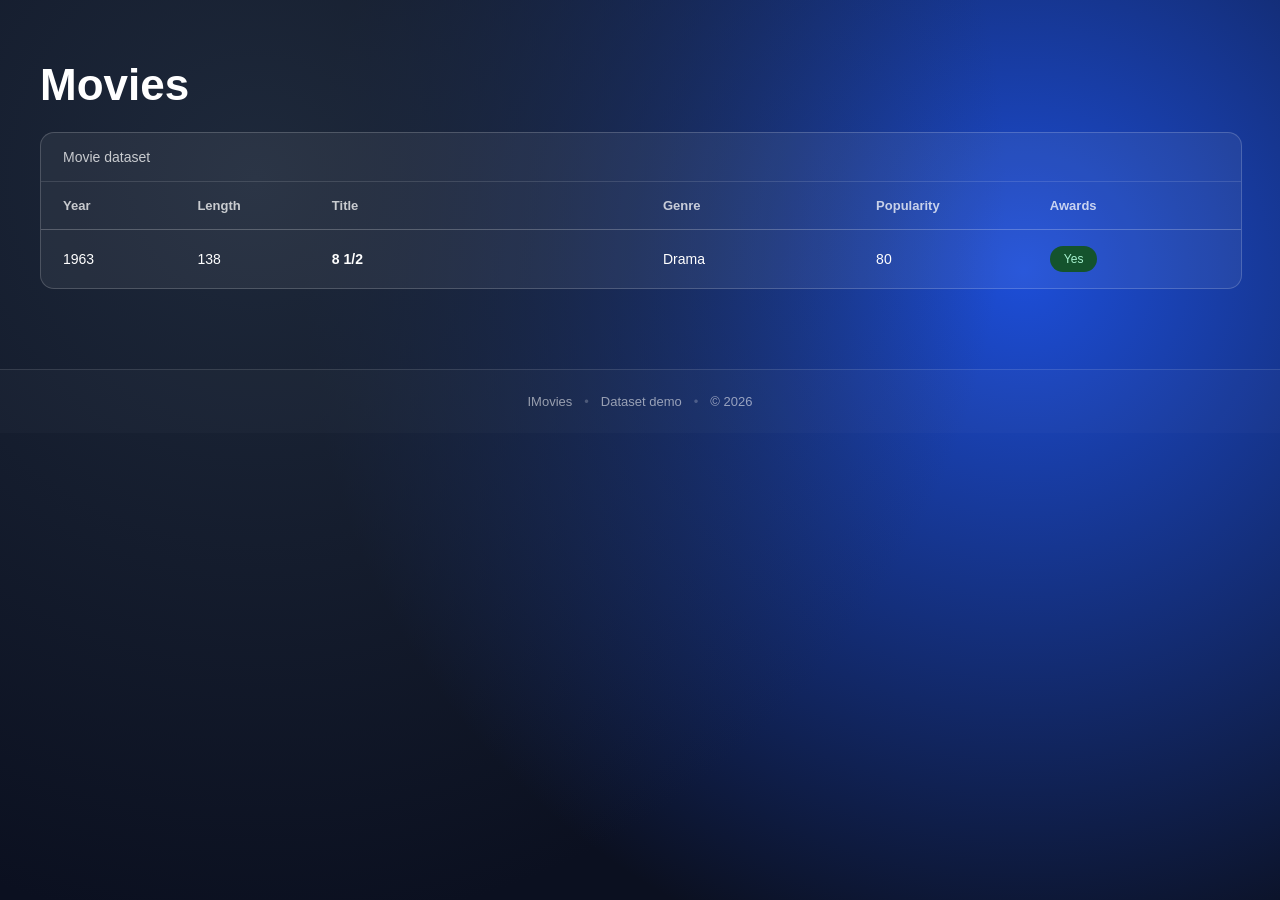
==== src/main/resources/templates/application/list.html @ c6e5bb18 "First" ====
<!doctype html>
<html lang="en" xmlns:th="http://www.thymeleaf.org">
<head>
  <meta charset="utf-8">
  <meta name="viewport" content="width=device-width, initial-scale=1">
  <title>IMovies</title>
  <link rel="stylesheet" th:href="@{../list.css}">
  <link rel="stylesheet" href="../../static/list.css">
</head>

<body>

<div class="container">
  <h1>Movies</h1>

  <div class="card">
    <div class="card-header">Movie dataset</div>

    <table>
      <thead>
      <tr>
        <th>Year</th>
        <th>Length</th>
        <th>Title</th>
        <th>Genre</th>
        <th>Popularity</th>
        <th>Awards</th>
      </tr>
      </thead>

      <tbody>
      <tr>
        <td>1963</td>
        <td>138</td>
        <td><strong>8 1/2</strong></td>
        <td><span class="genre-dot"></span>Drama</td>
        <td>80</td>
        <td><span class="badge">Yes</span></td>
      </tr>
      </tbody>
    </table>
  </div>
</div>

<footer class="footer">
  <div class="footer-inner">
    <span>IMovies</span>
    <span class="sep">•</span>
    <span>Dataset demo</span>
    <span class="sep">•</span>
    <span>&copy; 2026</span>
  </div>
</footer>

</body>
</html>
---- src/main/resources/static/list.css ----
body{
    margin:0;
    font-family: Arial, Helvetica, sans-serif;
    color:#fff;
    background:#0b1020;
}

body::before{
    content:"";
    position:fixed;
    inset:0;
    z-index:-1;
    background:
            radial-gradient(circle at 20% 20%, #1e293b, transparent 60%),
            radial-gradient(circle at 80% 30%, #1d4ed8, transparent 60%),
            #0b1020;
}

/* layout */
.container{
    max-width: 1200px;
    margin: 60px auto;
    padding: 0 40px;
}

h1{
    margin: 0 0 22px;
    font-size: 44px;
}

/* card */
.card{
    width: 100%;
    background: rgba(255,255,255,0.06);
    border: 1px solid rgba(255,255,255,0.18);
    border-radius: 14px;
    overflow: hidden;
}

.card-header{
    padding: 16px 22px;
    border-bottom: 1px solid rgba(255,255,255,0.12);
    color: rgba(255,255,255,0.75);
    font-size: 14px;
}

/* table wrapper */
.table-wrap{
    overflow-x: auto;
}

/* table */
table{
    width: 100%;
    border-collapse: collapse;
    table-layout: fixed;         /* <-- key */
}

th, td{
    padding: 16px 22px;
    text-align: left;
    vertical-align: middle;
}

/* header */
th{
    font-size: 13px;
    font-weight: 700;
    color: rgba(255,255,255,0.75);
    border-bottom: 1px solid rgba(255,255,255,0.12);
}

/* rows */
td{
    border-bottom: 1px solid rgba(255,255,255,0.06);
    font-size: 14px;
}

tbody tr:last-child td{
    border-bottom: none;
}

tbody tr:hover{
    background: rgba(255,255,255,0.05);
}

/* column widths (makes it look “spread out”) */
th:nth-child(1), td:nth-child(1){ width: 10%; }  /* Year */
th:nth-child(2), td:nth-child(2){ width: 10%; }  /* Length */
th:nth-child(3), td:nth-child(3){ width: 30%; }  /* Title */
th:nth-child(4), td:nth-child(4){ width: 18%; }  /* Genre */
th:nth-child(5), td:nth-child(5){ width: 14%; }  /* Popularity */
th:nth-child(6), td:nth-child(6){ width: 18%; }  /* Awards */

/* allow title to breathe (wrap) */
td:nth-child(3){
    white-space: normal;
    font-weight: 700;
}

/* keep numbers on one line if you add class="num" */
.num{
    white-space: nowrap;
}

/* badge */
.badge{
    background:#14532d;
    color:#a7f3d0;
    padding: 6px 14px;
    border-radius: 999px;
    font-size: 12px;
    display: inline-block;
}

/* genre */
.genre{
    display: inline-flex;
    align-items: center;
    gap: 8px;
}

.dot{
    width: 8px;
    height: 8px;
    border-radius: 50%;
    background: #38bdf8;
}

/* footer */
.footer{
    margin-top: 80px;
    padding: 24px 0;
    border-top: 1px solid rgba(255,255,255,0.12);
    background: rgba(255,255,255,0.02);
}

.footer-inner{
    max-width: 1200px;
    margin: 0 auto;
    padding: 0 40px;
    display: flex;
    gap: 12px;
    align-items: center;
    justify-content: center;
    font-size: 13px;
    color: rgba(255,255,255,0.55);
}

.footer-inner .sep{
    opacity: 0.4;
}
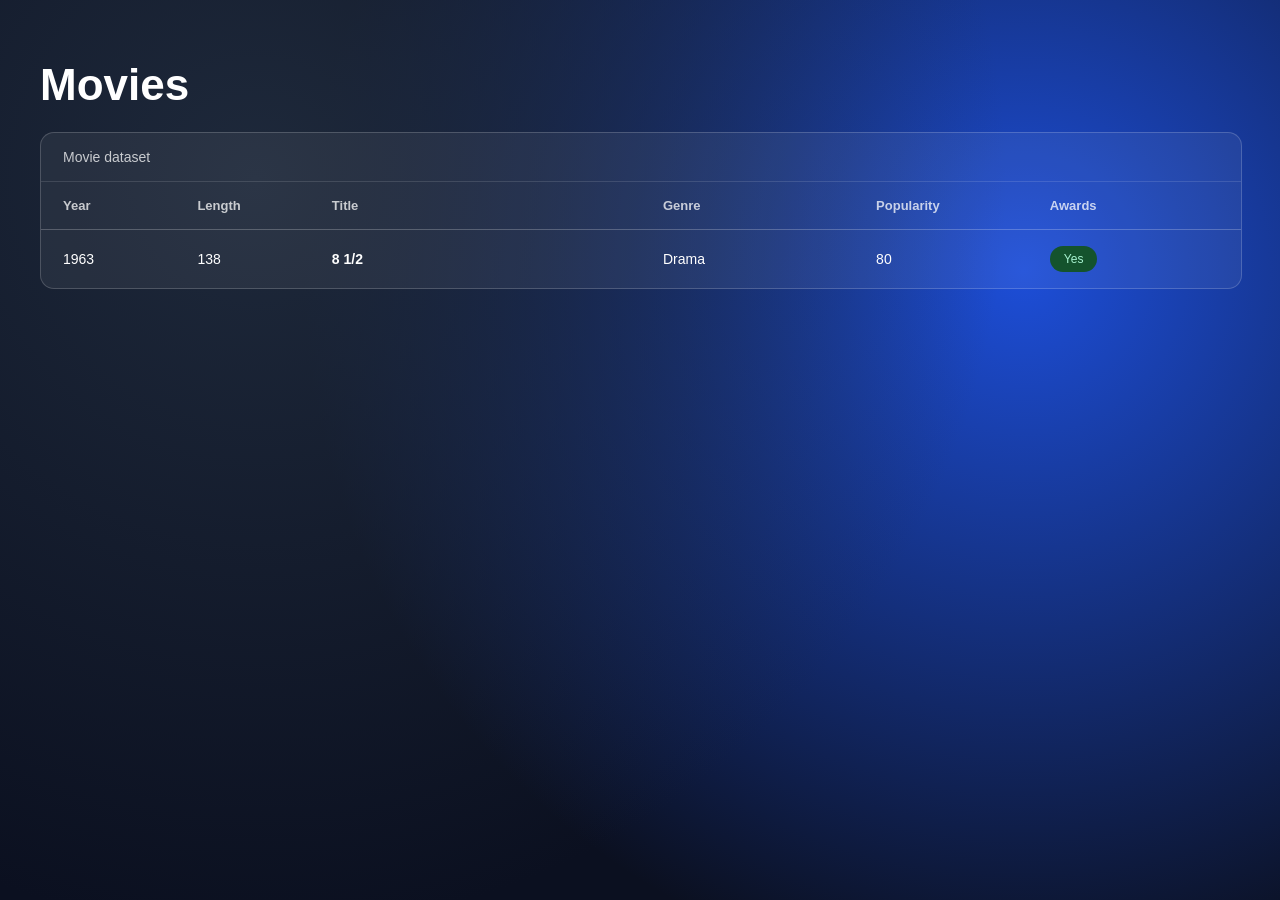
==== commit 36f4a7c8: "made the whole 07 MVC & thymeleaf exercises and 08 Thymeleaf exercises" ====
--- a/src/main/resources/templates/application/list.html
+++ b/src/main/resources/templates/application/list.html
@@ -6,6 +6,8 @@
   <title>IMovies</title>
   <link rel="stylesheet" th:href="@{../list.css}">
   <link rel="stylesheet" href="../../static/list.css">
+    <link rel="stylesheet" th:href="@{../footer.css}">
+    <link rel="stylesheet" href="../../static/footer.css">
 </head>
 
 <body>
@@ -42,15 +44,7 @@
   </div>
 </div>
 
-<footer class="footer">
-  <div class="footer-inner">
-    <span>IMovies</span>
-    <span class="sep">•</span>
-    <span>Dataset demo</span>
-    <span class="sep">•</span>
-    <span>&copy; 2026</span>
-  </div>
-</footer>
+<div th:replace="~{fragments/footer :: footer}"></div>
 
 </body>
 </html>
--- a/src/main/resources/static/list.css
+++ b/src/main/resources/static/list.css
@@ -125,28 +125,4 @@
     height: 8px;
     border-radius: 50%;
     background: #38bdf8;
-}
-
-/* footer */
-.footer{
-    margin-top: 80px;
-    padding: 24px 0;
-    border-top: 1px solid rgba(255,255,255,0.12);
-    background: rgba(255,255,255,0.02);
-}
-
-.footer-inner{
-    max-width: 1200px;
-    margin: 0 auto;
-    padding: 0 40px;
-    display: flex;
-    gap: 12px;
-    align-items: center;
-    justify-content: center;
-    font-size: 13px;
-    color: rgba(255,255,255,0.55);
-}
-
-.footer-inner .sep{
-    opacity: 0.4;
 }
--- a/src/main/resources/static/footer.css
+++ b/src/main/resources/static/footer.css
@@ -0,0 +1,23 @@
+/* shared footer fragment styles */
+.footer{
+    margin-top: 80px;
+    padding: 24px 0;
+    border-top: 1px solid rgba(255,255,255,0.12);
+    background: rgba(255,255,255,0.02);
+}
+
+.footer-inner{
+    max-width: 1200px;
+    margin: 0 auto;
+    padding: 0 40px;
+    display: flex;
+    gap: 12px;
+    align-items: center;
+    justify-content: center;
+    font-size: 13px;
+    color: rgba(255,255,255,0.55);
+}
+
+.footer-inner .sep{
+    opacity: 0.4;
+}
